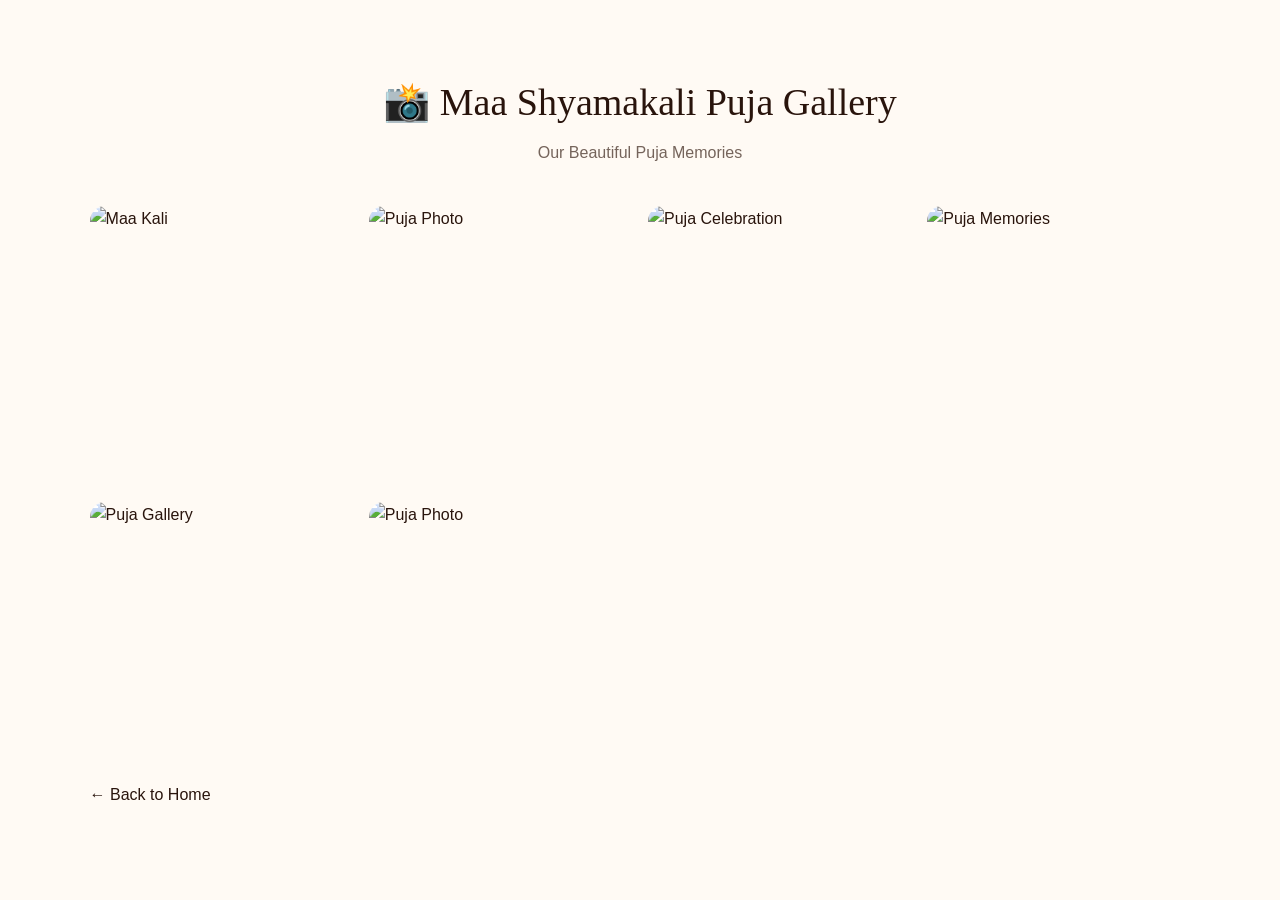
==== gallery.html @ 37330291 "Create gallery.html" ====
<!DOCTYPE html>
<html lang="en">
<head>
    <meta charset="UTF-8">
    <meta name="viewport" content="width=device-width, initial-scale=1.0">
    <title>Maa Shyamakali Puja Photo Gallery</title>
    <link rel="stylesheet" href="style.css">
</head>
<body>

<section>
    <div class="section-heading">
        <h2>📸 Maa Shyamakali Puja Gallery</h2>
        <p>Our Beautiful Puja Memories</p>
    </div>

    <div class="gallery">
        <img src="images/kali1.jpg" alt="Maa Kali">
        <img src="images/kali2.jpg" alt="Puja Photo">
        <img src="images/kali3.jpg" alt="Puja Celebration">
        <img src="images/kali4.jpg" alt="Puja Memories">
        <img src="images/kali5.jpg" alt="Puja Gallery">
        <img src="images/kali6.jpg" alt="Puja Photo">
    </div>

    <div class="view-all-container">
        <a href="index.html" class="view-all-btn">
            ← Back to Home
        </a>
    </div>
</section>

</body>
</html>
---- style.css ----
*{box-sizing:border-box}
html{scroll-behavior:smooth}
body{margin:0;font-family:Arial,sans-serif;color:#29140c;background:#fffaf4;line-height:1.6}
a{text-decoration:none;color:inherit}
.hero{min-height:100vh;color:white;background:linear-gradient(135deg,rgba(30,5,3,.92),rgba(102,13,9,.72)),url("https://commons.wikimedia.org/wiki/Special:FilePath/Kali_by_Raja_Ravi_Varma.jpg") center/cover}
.navbar{height:72px;padding:0 7%;display:flex;align-items:center;justify-content:space-between;background:#0004;position:sticky;top:0;z-index:5}
.brand{font-weight:bold;font-size:20px}.nav-links{display:flex;gap:18px}

/* Coming Soon Section */
.coming-soon {
    padding: 80px 7%;
    text-align: center;
    //background: linear-gradient(135deg, #3a0804, #7b170f);
    color: white;
    overflow: hidden;
}

.coming-content {
    max-width: 900px;
    margin: auto;
}

.coming-icon {
    font-size: 55px;
}

.coming-label {
    color: #ffd27a;
    font-size: 18px;
    font-weight: bold;
    letter-spacing: 5px;
}

.coming-soon > .coming-content > h2 {
    font-family: Georgia, serif;
    font-size: clamp(35px, 6vw, 60px);
    color: #ffe1a1;
    margin: 10px 0 30px;
}

/* Scrolling Date */
.date-marquee {
    //background: rgba(255, 255, 255, 0.1);
    border: 1px solid rgba(255, 210, 122, 0.5);
    border-radius: 12px;
    padding: 15px 0;
    margin: 25px auto 40px;
    color: #ffd27a;
    font-size: 21px;
    font-weight: bold;
}

/* Special Attraction */
.special-attraction {
    //background: rgba(255, 255, 255, 0.1);
    border: 1px solid rgba(255, 255, 255, 0.25);
    border-radius: 20px;
    padding: 30px;
    max-width: 650px;
    margin: auto;
}

.special-attraction > span {
    font-size: 50px;
}

.special-attraction h3 {
    color: #ffd27a;
    font-size: 20px;
    margin: 10px 0;
    text-transform: uppercase;
    letter-spacing: 2px;
}

.special-attraction h2 {
    font-family: Georgia, serif;
    font-size: 38px;
    color: #ffe1a1;
    margin: 5px 0;
}

.special-attraction p {
    color: #f5e5dc;
    margin-bottom: 0;
}

.invitation {
    color: #ffd27a;
    font-size: 21px;
    margin-top: 35px;
}

@media (max-width: 600px) {
    .coming-soon {
        padding: 60px 5%;
    }

    .special-attraction h2 {
        font-size: 30px;
    }

    .date-marquee {
        font-size: 17px;
    }
}



.nav-links a{font-size:14px;font-weight:bold}
.nav-links a:hover{color:#ffd27a}
.menu-btn{display:none;background:none;border:0;color:white;font-size:27px}
.hero-content{min-height:calc(100vh - 72px);display:flex;flex-direction:column;align-items:center;justify-content:center;text-align:center;padding:25px}
.small-title{letter-spacing:5px;color:#ffd27a}
.hero h1{font:clamp(42px,8vw,82px) Georgia;margin:10px}.hero h2{font-size:clamp(24px,4vw,42px);color:#ffe4a7}
.primary-btn{background:#f5b642;padding:12px 25px;border-radius:30px;font-weight:bold}
section{padding:75px 7%}.section-heading{text-align:center;margin-bottom:40px}.section-heading h2{font:38px Georgia;margin:5px}.section-heading span{font-size:32px}.section-heading p{color:#75645b}.light{color:white}.light p{color:#eaded7}
.cards,.committee-grid,.social-grid{display:grid;grid-template-columns:repeat(3,1fr);gap:20px}
.info-card,.visitor-form,.messages-card,.social-grid a{background:white;padding:28px;border-radius:18px;box-shadow:0 10px 30px #3c140514}
.info-card{text-align:center}.info-card div{font-size:38px}.dark{background:linear-gradient(135deg,#2b0704,#67120d);color:white}
.message-box{max-width:950px;margin:auto;background:#ffffff12;border:1px solid #ffffff2e;border-radius:22px;padding:35px;display:flex;gap:28px;align-items:center}
.president-photo{min-width:120px;height:120px;border-radius:50%;display:grid;place-items:center;background:#f5b642;color:#5b0b05;font:48px Georgia}.quote{font-style:italic;font-size:17px}
.message-box h3{color:#ffd27a}.gallery{display:grid;grid-template-columns:repeat(4,1fr);gap:16px}
.gallery img,.upload-card{width:100%;height:280px;object-fit:cover;border-radius:15px}
.upload-card{background:#f3dfc4;border:2px dashed #b98548;display:grid;place-items:center;align-content:center;text-align:center}
.video-card{display:grid;grid-template-columns:repeat(4,1fr);gap:18px;}
.video-card{max-width:800px;margin:auto;background:#fff;padding:12px;border-radius:18px;box-shadow:0 10px 30px #3c140514}
.video-card video{width:100%;max-height:460px;border-radius:12px;background:#180403}
.message-layout{max-width:1050px;margin:auto;display:grid;grid-template-columns:1fr 1fr;gap:22px}

.visitor-form label{display:block;font-weight:bold;margin-bottom:14px}.visitor-form input,.visitor-form textarea{width:100%;padding:12px;border:1px solid #d5c1ae;border-radius:9px;margin-top:5px;font:inherit}
.visitor-form textarea{min-height:90px}.visitor-form button{width:100%;padding:13px;border:0;border-radius:9px;background:#68120d;color:white;font-weight:bold;cursor:pointer}.visitor-form #status{min-height:22px;text-align:center;font-weight:bold}

.messages-card h3{margin-top:0}.message-item{padding:12px 0;border-bottom:1px solid #eadbc9}.message-item strong{color:#68120d}.message-item p{white-space:pre-wrap;margin:4px 0}.message-date{font-size:11px;color:#8a776d}
.committee-grid>div{background:#ffffff12;border:1px solid #ffffff2e;padding:20px;border-radius:15px;text-align:center;color:white}.committee-grid b{display:block;color:#ffd27a}.committee-grid span{display:block}
.social-grid a{display:flex;flex-direction:column}.social-grid small{color:#75645b}footer{padding:30px;text-align:center;background:#190403;color:white}.social-grid a:hover{transform:translateY(-3px)}@media(max-width:800px){.menu-btn{display:block}
.nav-links{display:none;position:absolute;top:72px;left:0;right:0;background:#250604;padding:18px 7%;flex-direction:column}.nav-links.open{display:flex}
.cards,.committee-grid,.social-grid,.message-layout{grid-template-columns:1fr}.gallery{grid-template-columns:1fr 1fr}.message-box{flex-direction:column;text-align:center}}
@media(max-width:480px){section{padding:60px 5%}.gallery{grid-template-columns:1fr}.gallery img,.upload-card{height:230px}.hero h1{font-size:44px}}
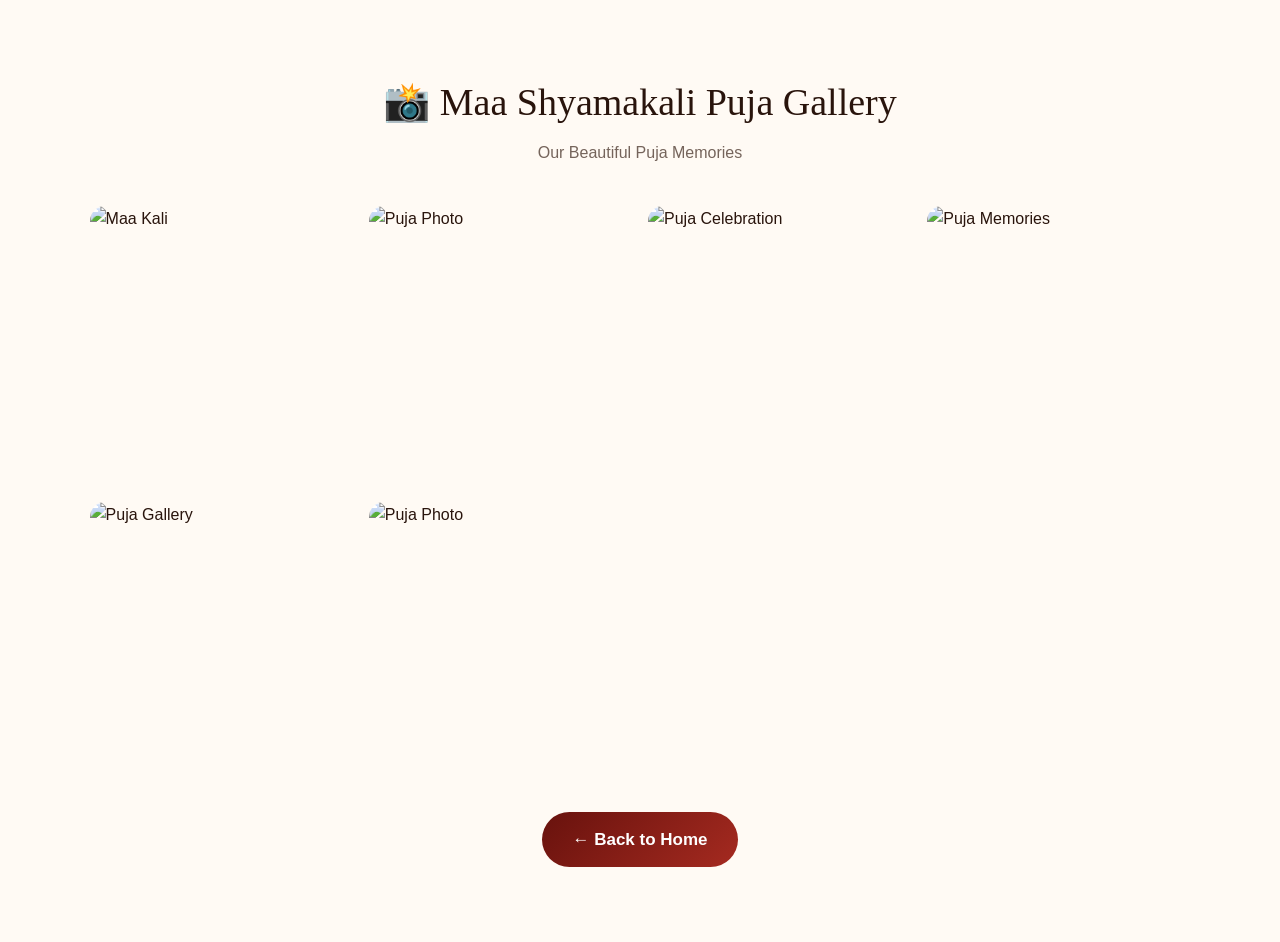
==== commit bff5f2f0: "Update gallery.html" ====
--- a/gallery.html
+++ b/gallery.html
@@ -15,12 +15,12 @@
     </div>
 
     <div class="gallery">
-        <img src="images/kali1.jpg" alt="Maa Kali">
-        <img src="images/kali2.jpg" alt="Puja Photo">
-        <img src="images/kali3.jpg" alt="Puja Celebration">
-        <img src="images/kali4.jpg" alt="Puja Memories">
-        <img src="images/kali5.jpg" alt="Puja Gallery">
-        <img src="images/kali6.jpg" alt="Puja Photo">
+        <img src="images/24.jpg" alt="Maa Kali">
+        <img src="images/23.jpg" alt="Puja Photo">
+        <img src="images/28.jpg" alt="Puja Celebration">
+        <img src="images/22.jpg" alt="Puja Memories">
+        <img src="images/23.jpg" alt="Puja Gallery">
+        <img src="images/21.jpg" alt="Puja Photo">
     </div>
 
     <div class="view-all-container">
--- a/style.css
+++ b/style.css
@@ -4,107 +4,107 @@
 a{text-decoration:none;color:inherit}
 .hero{min-height:100vh;color:white;background:linear-gradient(135deg,rgba(30,5,3,.92),rgba(102,13,9,.72)),url("https://commons.wikimedia.org/wiki/Special:FilePath/Kali_by_Raja_Ravi_Varma.jpg") center/cover}
 .navbar{height:72px;padding:0 7%;display:flex;align-items:center;justify-content:space-between;background:#0004;position:sticky;top:0;z-index:5}
-.brand{font-weight:bold;font-size:20px}.nav-links{display:flex;gap:18px}
-
-/* Coming Soon Section */
-.coming-soon {
-    padding: 80px 7%;
-    text-align: center;
-    //background: linear-gradient(135deg, #3a0804, #7b170f);
-    color: white;
-    overflow: hidden;
-}
-
-.coming-content {
-    max-width: 900px;
-    margin: auto;
-}
-
-.coming-icon {
-    font-size: 55px;
-}
-
-.coming-label {
-    color: #ffd27a;
-    font-size: 18px;
-    font-weight: bold;
-    letter-spacing: 5px;
-}
-
-.coming-soon > .coming-content > h2 {
-    font-family: Georgia, serif;
-    font-size: clamp(35px, 6vw, 60px);
-    color: #ffe1a1;
-    margin: 10px 0 30px;
-}
-
-/* Scrolling Date */
-.date-marquee {
-    //background: rgba(255, 255, 255, 0.1);
-    border: 1px solid rgba(255, 210, 122, 0.5);
-    border-radius: 12px;
-    padding: 15px 0;
-    margin: 25px auto 40px;
-    color: #ffd27a;
-    font-size: 21px;
-    font-weight: bold;
-}
-
-/* Special Attraction */
-.special-attraction {
-    //background: rgba(255, 255, 255, 0.1);
-    border: 1px solid rgba(255, 255, 255, 0.25);
-    border-radius: 20px;
-    padding: 30px;
-    max-width: 650px;
-    margin: auto;
-}
-
-.special-attraction > span {
-    font-size: 50px;
-}
-
-.special-attraction h3 {
-    color: #ffd27a;
-    font-size: 20px;
-    margin: 10px 0;
-    text-transform: uppercase;
-    letter-spacing: 2px;
-}
-
-.special-attraction h2 {
-    font-family: Georgia, serif;
-    font-size: 38px;
-    color: #ffe1a1;
-    margin: 5px 0;
-}
-
-.special-attraction p {
-    color: #f5e5dc;
-    margin-bottom: 0;
-}
-
-.invitation {
-    color: #ffd27a;
-    font-size: 21px;
-    margin-top: 35px;
-}
-
-@media (max-width: 600px) {
-    .coming-soon {
-        padding: 60px 5%;
-    }
-
-    .special-attraction h2 {
-        font-size: 30px;
-    }
-
-    .date-marquee {
-        font-size: 17px;
-    }
-}
-
-
+.brand{font-weight:bold;font-size:20px}.nav-links{display:flex;gap:18px}
+
+/* Coming Soon Section */
+.coming-soon {
+    padding: 80px 7%;
+    text-align: center;
+    //background: linear-gradient(135deg, #3a0804, #7b170f);
+    color: white;
+    overflow: hidden;
+}
+
+.coming-content {
+    max-width: 900px;
+    margin: auto;
+}
+
+.coming-icon {
+    font-size: 55px;
+}
+
+.coming-label {
+    color: #ffd27a;
+    font-size: 18px;
+    font-weight: bold;
+    letter-spacing: 5px;
+}
+
+.coming-soon > .coming-content > h2 {
+    font-family: Georgia, serif;
+    font-size: clamp(35px, 6vw, 60px);
+    color: #ffe1a1;
+    margin: 10px 0 30px;
+}
+
+/* Scrolling Date */
+.date-marquee {
+    //background: rgba(255, 255, 255, 0.1);
+    border: 1px solid rgba(255, 210, 122, 0.5);
+    border-radius: 12px;
+    padding: 15px 0;
+    margin: 25px auto 40px;
+    color: #ffd27a;
+    font-size: 21px;
+    font-weight: bold;
+}
+
+/* Special Attraction */
+.special-attraction {
+    //background: rgba(255, 255, 255, 0.1);
+    border: 1px solid rgba(255, 255, 255, 0.25);
+    border-radius: 20px;
+    padding: 30px;
+    max-width: 650px;
+    margin: auto;
+}
+
+.special-attraction > span {
+    font-size: 50px;
+}
+
+.special-attraction h3 {
+    color: #ffd27a;
+    font-size: 20px;
+    margin: 10px 0;
+    text-transform: uppercase;
+    letter-spacing: 2px;
+}
+
+.special-attraction h2 {
+    font-family: Georgia, serif;
+    font-size: 38px;
+    color: #ffe1a1;
+    margin: 5px 0;
+}
+
+.special-attraction p {
+    color: #f5e5dc;
+    margin-bottom: 0;
+}
+
+.invitation {
+    color: #ffd27a;
+    font-size: 21px;
+    margin-top: 35px;
+}
+
+@media (max-width: 600px) {
+    .coming-soon {
+        padding: 60px 5%;
+    }
+
+    .special-attraction h2 {
+        font-size: 30px;
+    }
+
+    .date-marquee {
+        font-size: 17px;
+    }
+}
+
+
 
 .nav-links a{font-size:14px;font-weight:bold}
 .nav-links a:hover{color:#ffd27a}
@@ -135,4 +135,57 @@
 .social-grid a{display:flex;flex-direction:column}.social-grid small{color:#75645b}footer{padding:30px;text-align:center;background:#190403;color:white}.social-grid a:hover{transform:translateY(-3px)}@media(max-width:800px){.menu-btn{display:block}
 .nav-links{display:none;position:absolute;top:72px;left:0;right:0;background:#250604;padding:18px 7%;flex-direction:column}.nav-links.open{display:flex}
 .cards,.committee-grid,.social-grid,.message-layout{grid-template-columns:1fr}.gallery{grid-template-columns:1fr 1fr}.message-box{flex-direction:column;text-align:center}}
-@media(max-width:480px){section{padding:60px 5%}.gallery{grid-template-columns:1fr}.gallery img,.upload-card{height:230px}.hero h1{font-size:44px}}+@media(max-width:480px){section{padding:60px 5%}.gallery{grid-template-columns:1fr}.gallery img,.upload-card{height:230px}.hero h1{font-size:44px}}
+
+
+
+
+/* View All Buttons */
+
+.view-all-container {
+    text-align: center;
+    margin-top: 30px;
+}
+
+.view-all-btn {
+    display: inline-block;
+    padding: 14px 30px;
+    background: linear-gradient(135deg, #68120d, #a52a20);
+    color: white;
+    border-radius: 30px;
+    font-size: 17px;
+    font-weight: bold;
+    text-decoration: none;
+    transition: 0.3s;
+}
+
+.view-all-btn:hover {
+    background: #d4a017;
+    color: #29140c;
+    transform: scale(1.05);
+}
+
+
+
+
+
+
+.video-gallery {
+    display: grid;
+    grid-template-columns: repeat(2, 1fr);
+    gap: 20px;
+    max-width: 1100px;
+    margin: auto;
+}
+
+.video-gallery video {
+    width: 100%;
+    border-radius: 15px;
+    background: black;
+}
+
+@media (max-width: 700px) {
+    .video-gallery {
+        grid-template-columns: 1fr;
+    }
+}
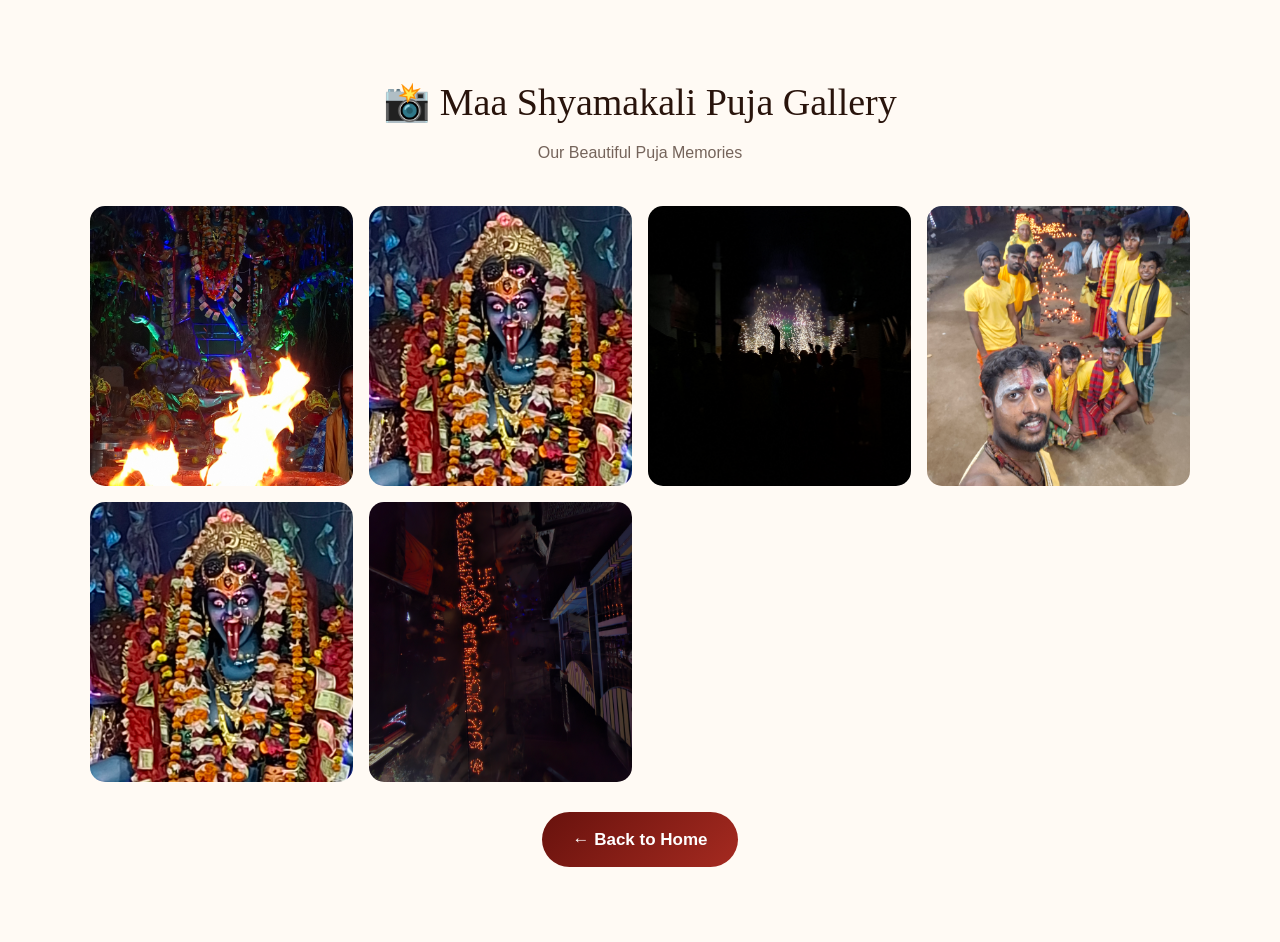
==== commit 2cd4a77e: "Update gallery.html" ====
--- a/gallery.html
+++ b/gallery.html
@@ -15,12 +15,12 @@
     </div>
 
     <div class="gallery">
-        <img src="images/24.jpg" alt="Maa Kali">
-        <img src="images/23.jpg" alt="Puja Photo">
-        <img src="images/28.jpg" alt="Puja Celebration">
-        <img src="images/22.jpg" alt="Puja Memories">
-        <img src="images/23.jpg" alt="Puja Gallery">
-        <img src="images/21.jpg" alt="Puja Photo">
+        <img src="24.jpg" alt="Maa Kali">
+        <img src="23.jpg" alt="Puja Photo">
+        <img src="28.jpg" alt="Puja Celebration">
+        <img src="22.jpg" alt="Puja Memories">
+        <img src="23.jpg" alt="Puja Gallery">
+        <img src="21.jpg" alt="Puja Photo">
     </div>
 
     <div class="view-all-container">
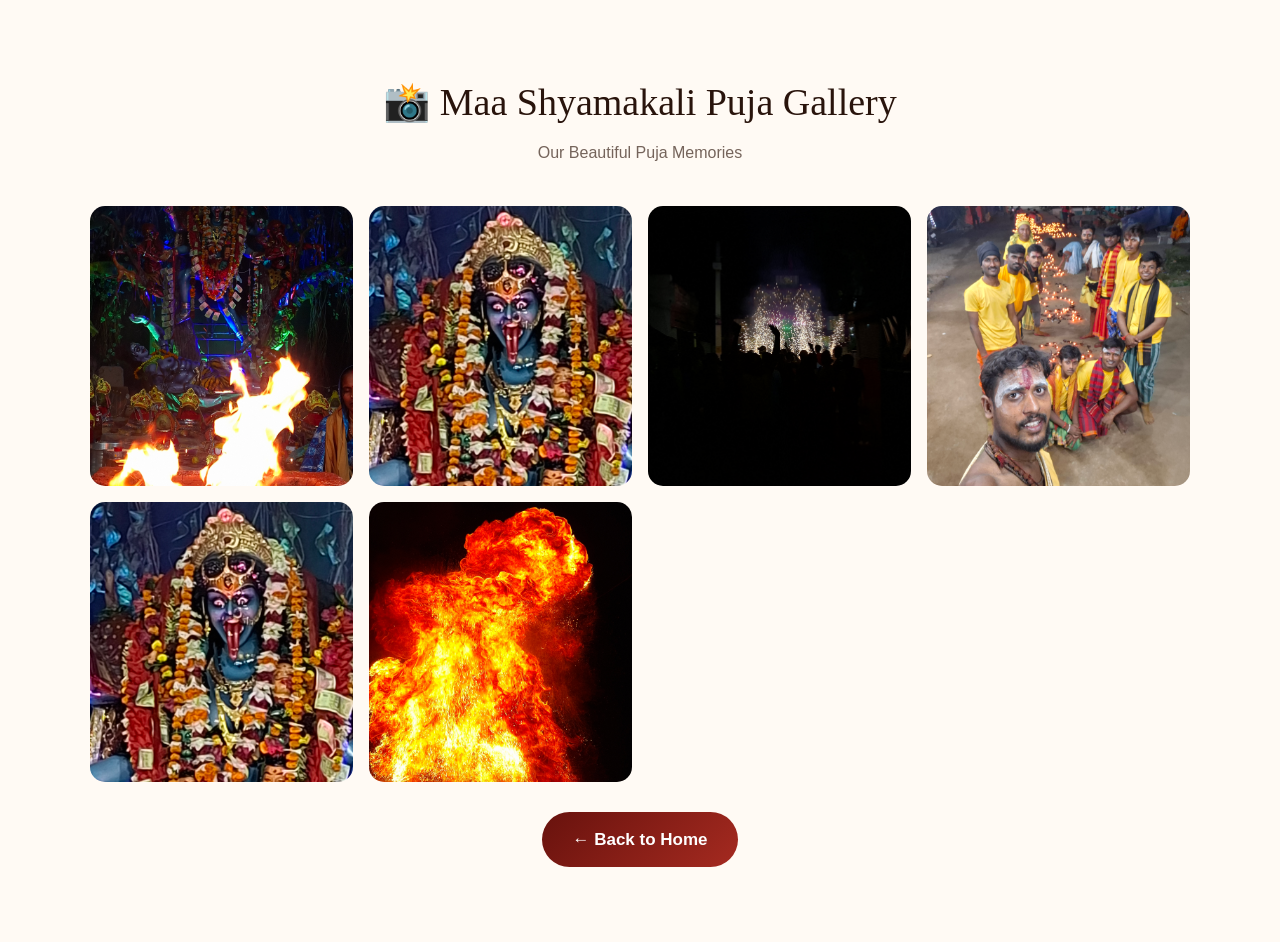
==== commit c514ec10: "Update gallery.html" ====
--- a/gallery.html
+++ b/gallery.html
@@ -20,7 +20,7 @@
         <img src="28.jpg" alt="Puja Celebration">
         <img src="22.jpg" alt="Puja Memories">
         <img src="23.jpg" alt="Puja Gallery">
-        <img src="21.jpg" alt="Puja Photo">
+        <img src="18.jpg" alt="Puja Photo">
     </div>
 
     <div class="view-all-container">
